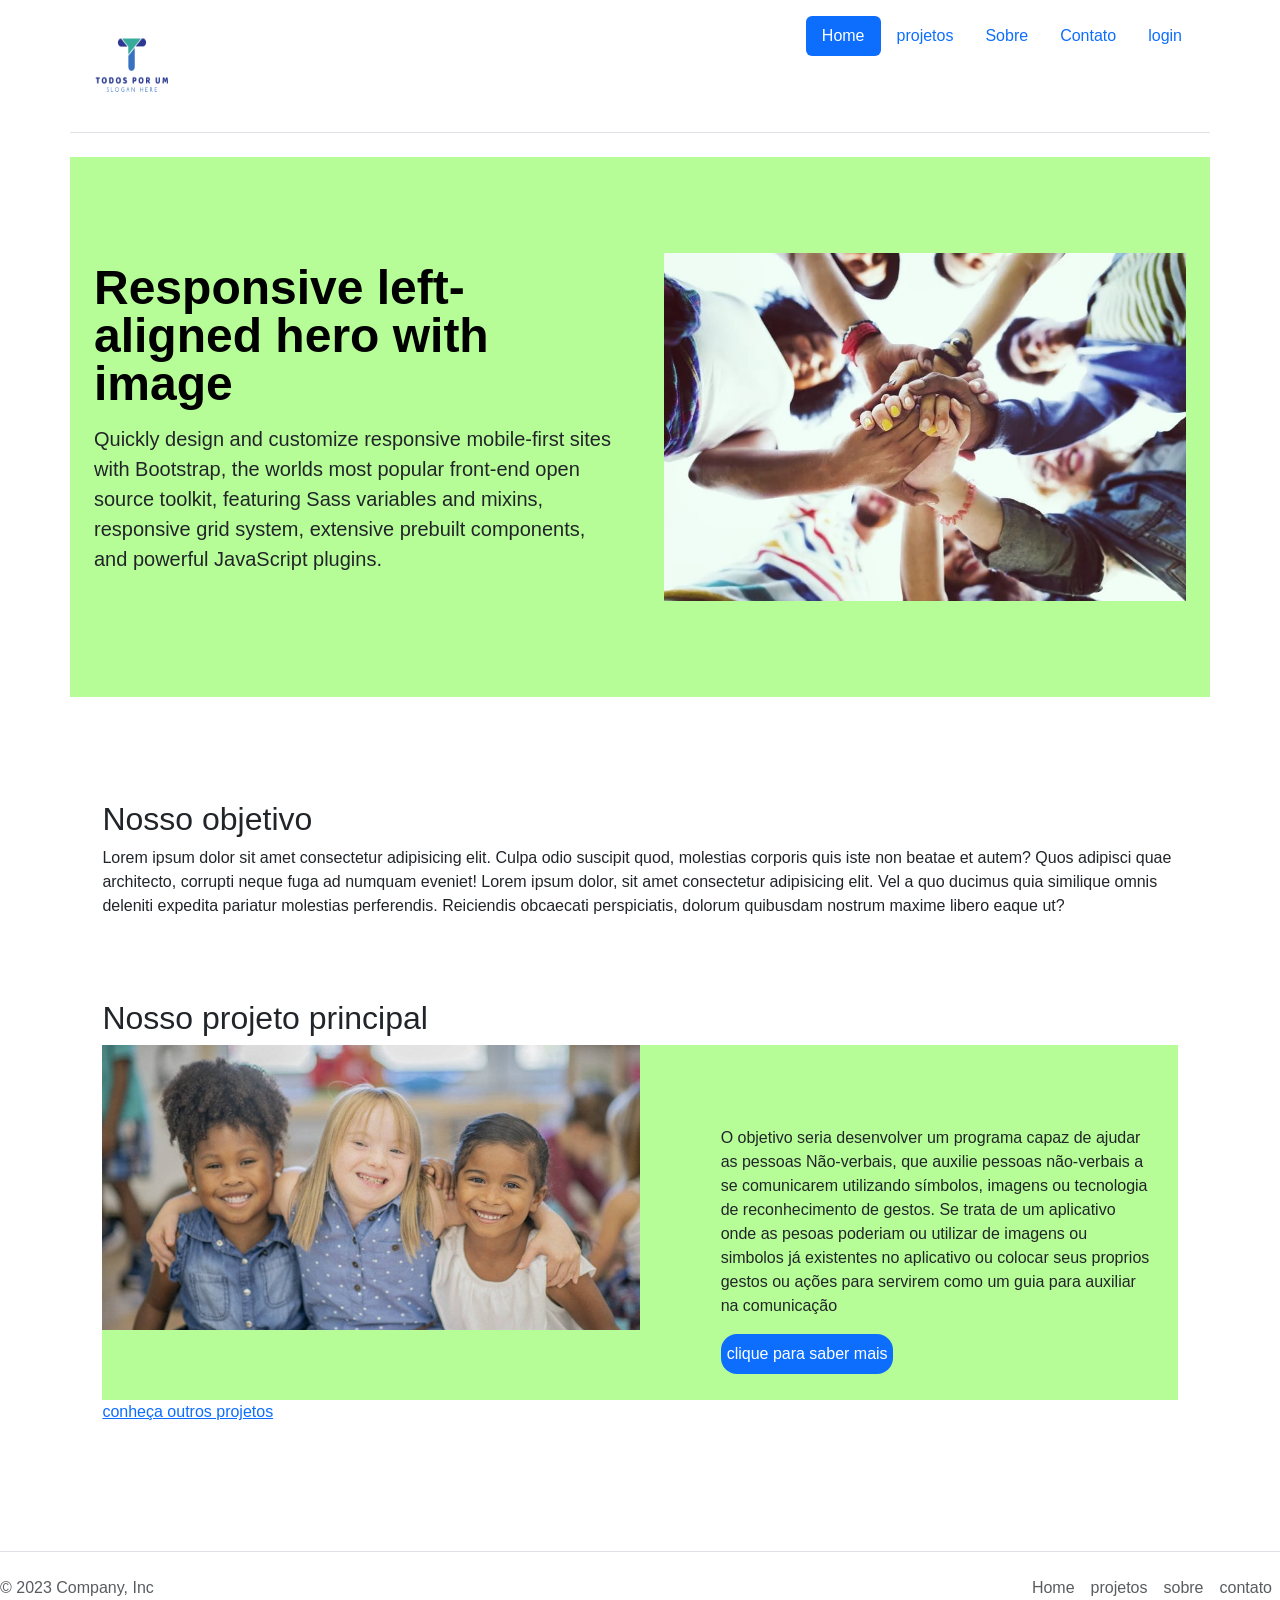
==== index.html @ a006c464 "GitPages" ====
<!DOCTYPE html>
<html lang="pt-br">
<head>
    <meta charset="UTF-8">
    <meta name="viewport" content="width=device-width, initial-scale=1.0">
    <link rel="stylesheet" href="style.css">
    <link href='https://fonts.google.com/specimen/Chivo' rel='stylesheet' type='text/css'>
    <link href="https://cdn.jsdelivr.net/npm/bootstrap@5.3.1/dist/css/bootstrap.min.css" rel="stylesheet" integrity="sha384-4bw+/aepP/YC94hEpVNVgiZdgIC5+VKNBQNGCHeKRQN+PtmoHDEXuppvnDJzQIu9" crossorigin="anonymous">
    <script src="https://cdn.jsdelivr.net/npm/bootstrap@5.3.1/dist/js/bootstrap.bundle.min.js" integrity="sha384-HwwvtgBNo3bZJJLYd8oVXjrBZt8cqVSpeBNS5n7C8IVInixGAoxmnlMuBnhbgrkm" crossorigin="anonymous"></script>
    <title>Document</title>
</head>





<body>
    <nav class=" d-flex flex-wrap justify-content-center py-3 mb-4 border-bottom container">
          <a class="d-flex align-items-center mb-3 mb-md-0 me-md-auto link-body-emphasis text-decoration-none">
            <img src="imagens/logo-search-grid-1x.ico" width="100" height="100" class="d-inline-block align-top" alt="">

          </a>
    
          <ul class="nav nav-pills">
            <li class="nav-item"><a href="#" class="nav-link active" aria-current="page">Home</a></li>
            <li class="nav-item"><a href="projetos.html" class="nav-link">projetos</a></li>
            <li class="nav-item"><a href="sobre.html" class="nav-link">Sobre</a></li>
            <li class="nav-item"><a href="contato.html" class="nav-link">Contato</a></li>
            <li class="nav-item"><a href="login.html" class="nav-link ">login</a></li>
          </ul>
    </nav>







    <header>
      <div id="verde" class="container col-xxl-8 px-4 py-5">
        <div class="row flex-lg-row-reverse align-items-center g-5 py-5">
          <div class="col-10 col-sm-8 col-lg-6">
            <img src="imagens/o-que-e-inclusao-social.jpg" class="d-block mx-lg-auto img-fluid" alt="Bootstrap Themes" width="700" height="500" loading="lazy">
          </div>
          <div class="col-lg-6">
            <h1 class="display-5 fw-bold text-body-emphasis lh-1 mb-3">Responsive left-aligned hero with image</h1>
            <p class="lead">Quickly design and customize responsive mobile-first sites with Bootstrap, the worlds most popular front-end open source toolkit, featuring Sass variables and mixins, responsive grid system, extensive prebuilt components, and powerful JavaScript plugins.</p>
            
          </div>
        </div>
      </div>
    </header>






    <main class="tudo-objetivo">
      <div class="objetivo">
      <h2>Nosso objetivo</h2>
      <p>Lorem ipsum dolor sit amet consectetur adipisicing elit. Culpa odio suscipit quod, molestias corporis quis iste non beatae et autem? Quos adipisci quae architecto, corrupti neque fuga ad numquam eveniet!

        Lorem ipsum dolor, sit amet consectetur adipisicing elit. Vel a quo ducimus quia similique omnis deleniti expedita pariatur molestias perferendis. Reiciendis obcaecati perspiciatis, dolorum quibusdam nostrum maxime libero eaque ut?
      </p>
    </div>


      <h2>Nosso projeto principal</h2>
      <div class="tudo-principal">

        <img src="imagens/por-que-desenvolver-a-inclusao-social-e-um-desafio-para-as-escolas-20191219144530-1.jpg-1.jpg" alt="">
      <div class="texto-principal">
        <p>
          O objetivo seria desenvolver um programa capaz de ajudar as pessoas Não-verbais, que auxilie pessoas não-verbais a se comunicarem utilizando símbolos, imagens ou tecnologia de reconhecimento de gestos.
          Se trata de um aplicativo onde as pesoas poderiam ou utilizar de imagens ou simbolos já existentes no aplicativo ou colocar seus proprios gestos ou ações para servirem como um guia para auxiliar na comunicação</p>
        <form action="paginadeprojeto.html">
          <input type="submit" value="clique para saber mais" />
      </form>
    </div>
    </div>
      <a href="projetos.html">conheça outros projetos</a>
    </main>








    <footer class="d-flex flex-wrap justify-content-between align-items-center py-3 my-4 border-top">
        <p class="col-md-4 mb-0 text-body-secondary">© 2023 Company, Inc</p>

        <ul class="nav col-md-4 justify-content-end">
          <li class="nav-item"><a href="#" class="nav-link px-2 text-body-secondary">Home</a></li>
          <li class="nav-item"><a href="#" class="nav-link px-2 text-body-secondary">projetos</a></li>
          <li class="nav-item"><a href="#" class="nav-link px-2 text-body-secondary">sobre </a></li>
          <li class="nav-item"><a href="#" class="nav-link px-2 text-body-secondary">contato</a></li>
        </ul>
      </footer>
</body>
</html>
---- style.css ----
body{
  
    font-family: 'Chivo', sans-serif !important;
}



.item{
  height: 368px;
  width: 288px;
  display: flex;
  flex-direction: column;
  justify-content: center;
  align-items: center;
  text-align: center;
  background-color: #B7FD97;
  margin: 60px;
}
.item h4{
    font-size: 20px;
}
.projetos{
    display: flex;
    flex-direction: row;
    justify-content: space-around;
    flex-wrap:wrap ;
}


#verde{
  background-color: #B7FD97;
}


.tudo-objetivo{
  padding: 8%;
}

.objetivo{
  margin-bottom: 7.5%;
}

.tudo-principal{
  display: flex;
  flex-direction: row;
  background-color: #B7FD97;
}
.texto-principal{
  display: flex;
  flex-direction: column;
  padding:2.50%;
  margin-left:5% ;
  margin-top: 5%;
}



.tudo-principal img{
  width: 50%;
  height: 50%;
}


.texto-principal input{
  border-radius: 1rem;
  width: 40%;
  height:2.50rem ;
  background-color: #0d6efd;
  color: white;
  border: none;
}



input{
  border-radius: 1rem;
  background-color: #0d6efd;
  color: white;
  border: none;
  margin-bottom: 20px;
  height:2rem ;
}


#enviar{
  margin-bottom: 170px;
}
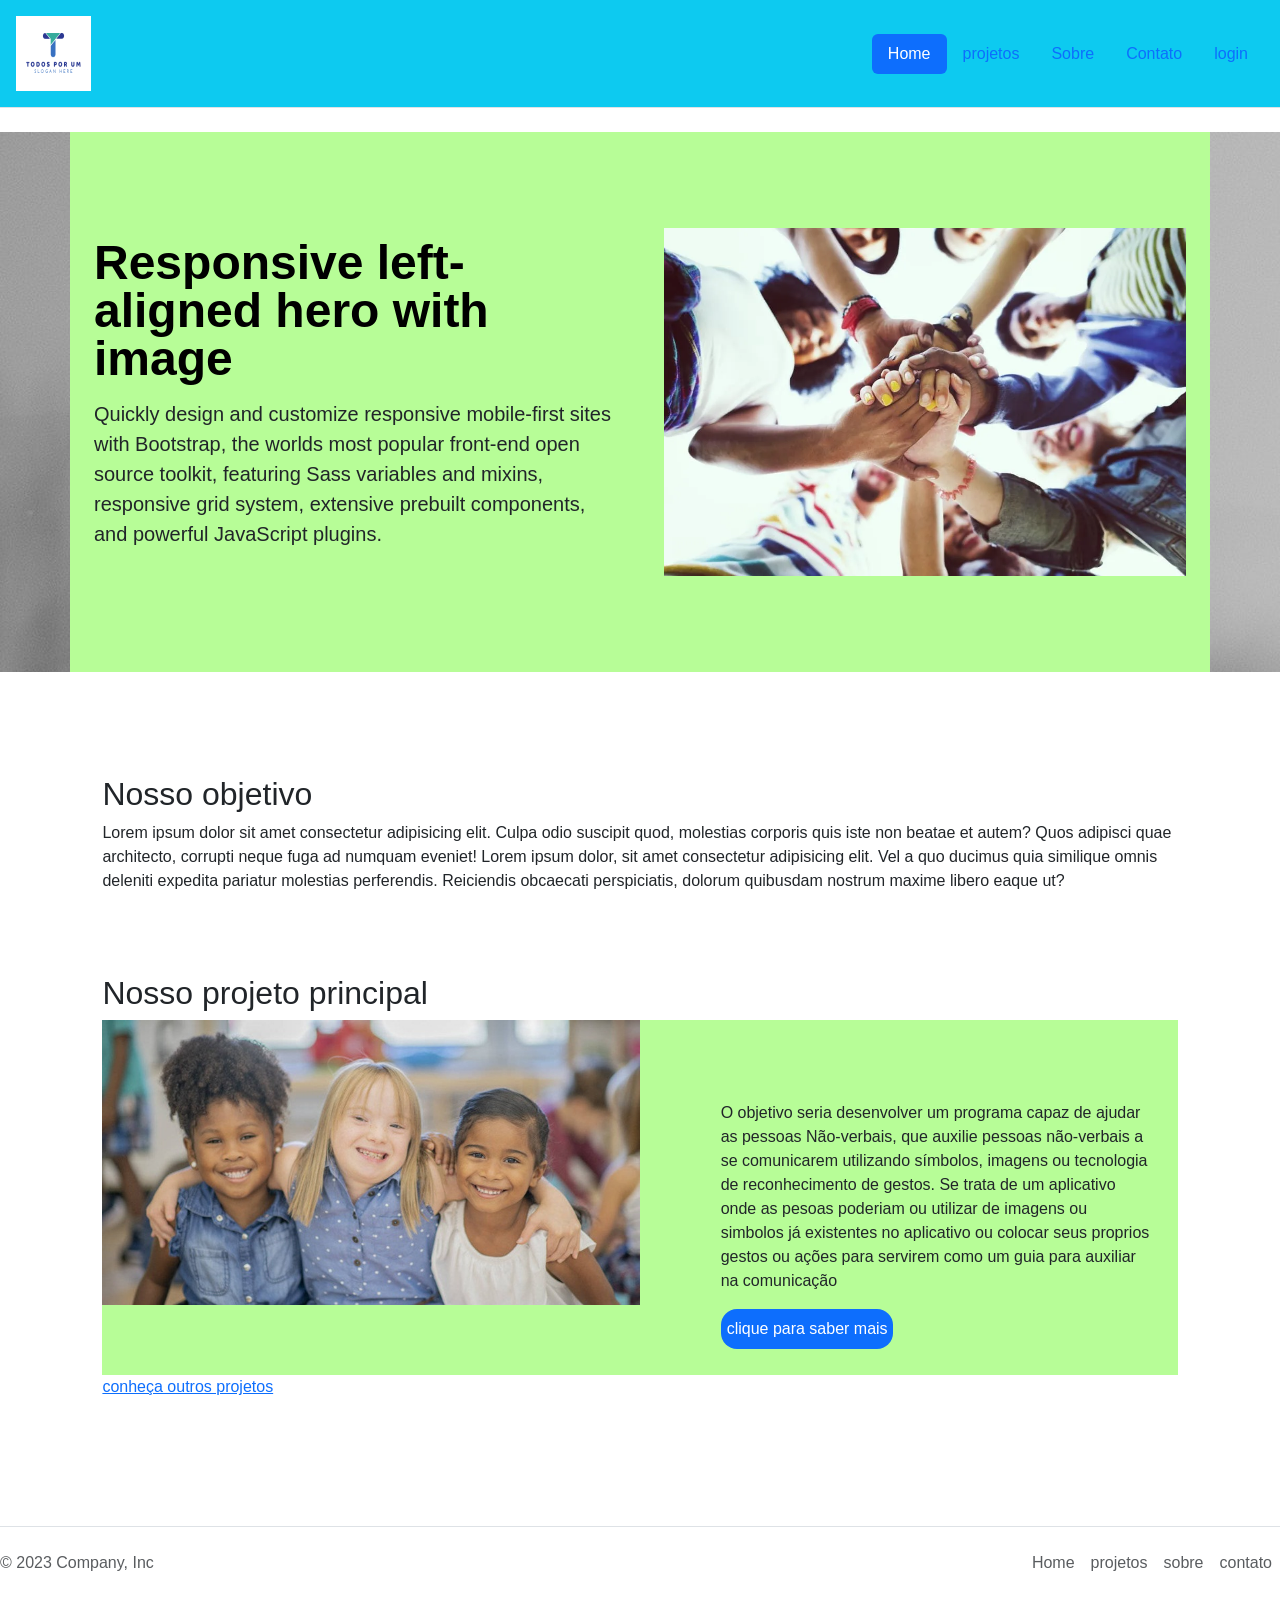
==== commit 7e51a43e: "SiteAt" ====
--- a/index.html
+++ b/index.html
@@ -15,13 +15,13 @@
 
 
 <body>
-    <nav class=" d-flex flex-wrap justify-content-center py-3 mb-4 border-bottom container">
-          <a class="d-flex align-items-center mb-3 mb-md-0 me-md-auto link-body-emphasis text-decoration-none">
-            <img src="imagens/logo-search-grid-1x.ico" width="100" height="100" class="d-inline-block align-top" alt="">
+    <nav class=" navbar-expand d-flex flex-wrap justify-content-center p-3 mb-4 border-bottom bg-info">
+          <a class="d-flex align-items-center mb-3 mb-md-0 me-md-auto">
+            <img src="imagens/logo-search-grid-1x.ico" class="Navbar">
 
           </a>
     
-          <ul class="nav nav-pills">
+          <ul class="nav nav-pills align-items-center ">
             <li class="nav-item"><a href="#" class="nav-link active" aria-current="page">Home</a></li>
             <li class="nav-item"><a href="projetos.html" class="nav-link">projetos</a></li>
             <li class="nav-item"><a href="sobre.html" class="nav-link">Sobre</a></li>
@@ -49,10 +49,10 @@
           </div>
         </div>
       </div>
+
     </header>
 
-
-
+    
 
 
 
--- a/style.css
+++ b/style.css
@@ -3,8 +3,13 @@
     font-family: 'Chivo', sans-serif !important;
 }
 
-
-
+nav img{
+  width: 75px;
+  height: 75px;
+}
+header{
+  background-image: url(imagens/pexels-omar-ramadan-6632429.jpg)
+}
 .item{
   height: 368px;
   width: 288px;
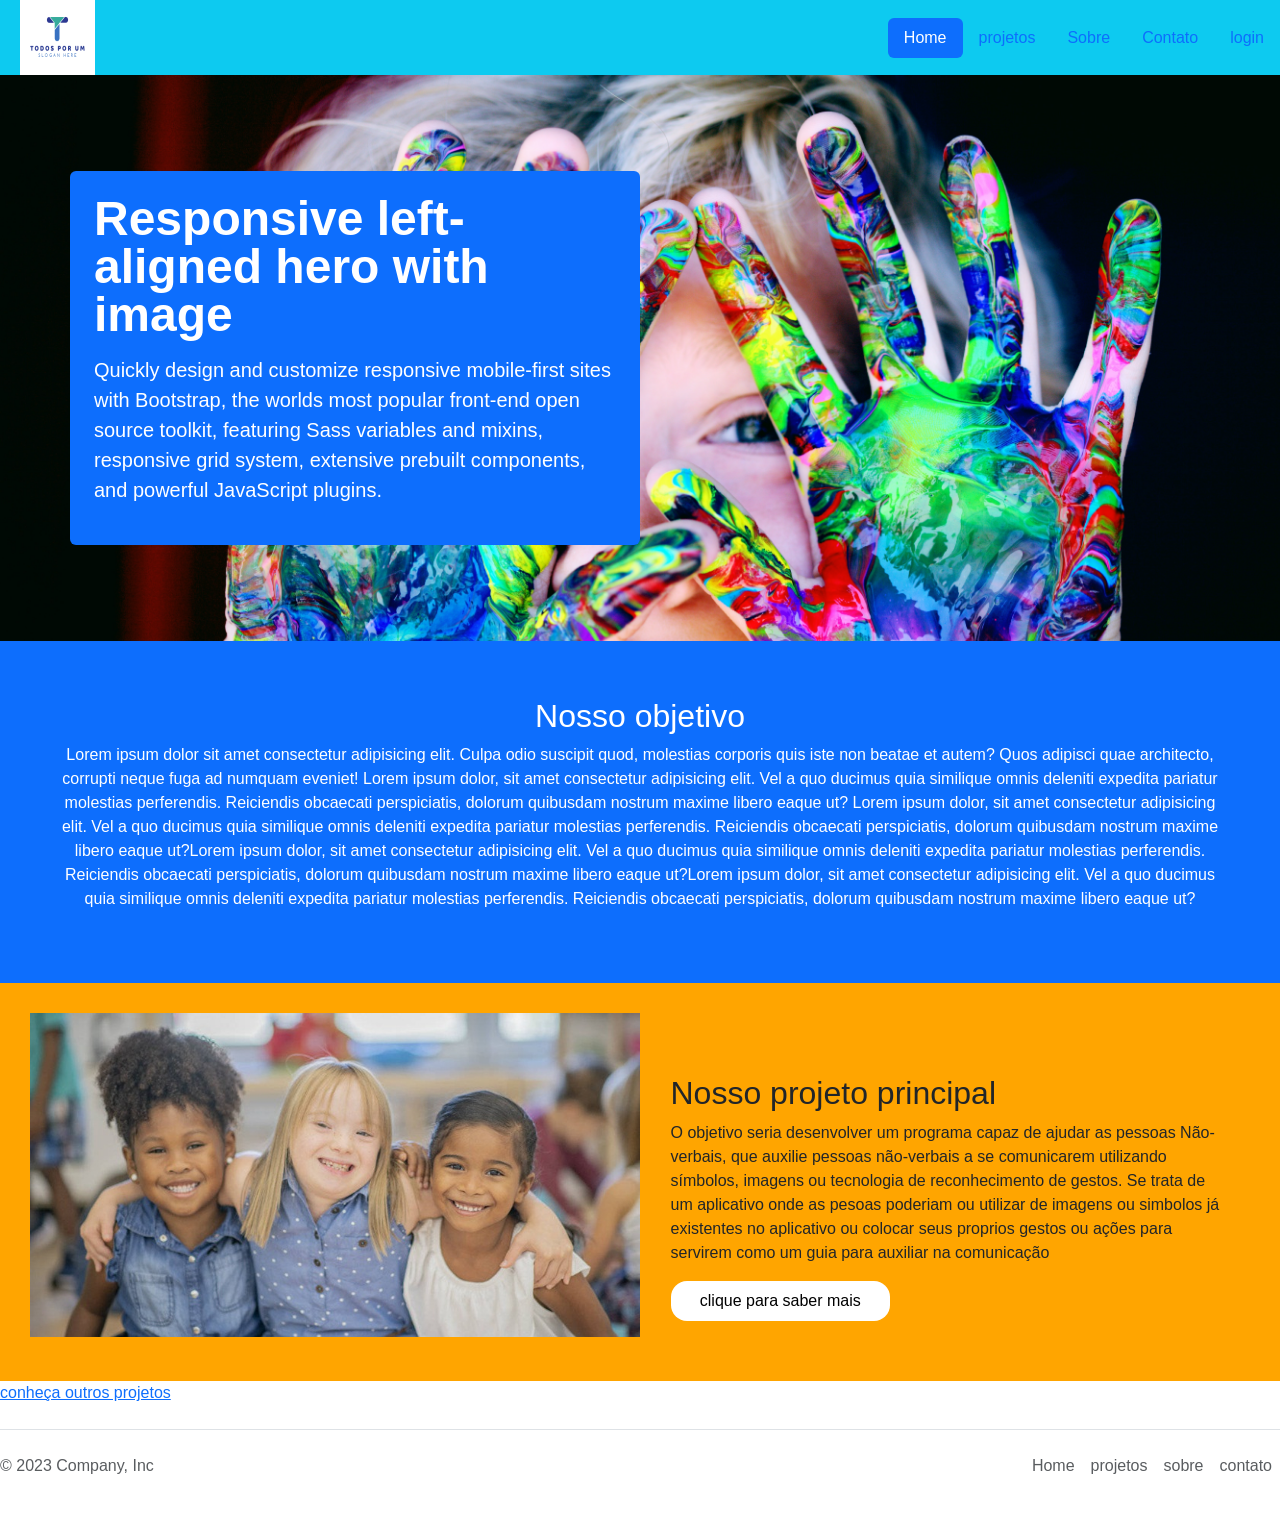
==== commit 839745bf: "SiteAt" ====
--- a/index.html
+++ b/index.html
@@ -7,7 +7,7 @@
     <link href='https://fonts.google.com/specimen/Chivo' rel='stylesheet' type='text/css'>
     <link href="https://cdn.jsdelivr.net/npm/bootstrap@5.3.1/dist/css/bootstrap.min.css" rel="stylesheet" integrity="sha384-4bw+/aepP/YC94hEpVNVgiZdgIC5+VKNBQNGCHeKRQN+PtmoHDEXuppvnDJzQIu9" crossorigin="anonymous">
     <script src="https://cdn.jsdelivr.net/npm/bootstrap@5.3.1/dist/js/bootstrap.bundle.min.js" integrity="sha384-HwwvtgBNo3bZJJLYd8oVXjrBZt8cqVSpeBNS5n7C8IVInixGAoxmnlMuBnhbgrkm" crossorigin="anonymous"></script>
-    <title>Document</title>
+    <title>Todos por Um</title>
 </head>
 
 
@@ -15,8 +15,8 @@
 
 
 <body>
-    <nav class=" navbar-expand d-flex flex-wrap justify-content-center p-3 mb-4 border-bottom bg-info">
-          <a class="d-flex align-items-center mb-3 mb-md-0 me-md-auto">
+    <nav class="d-flex flex-wrap justify-content-center bg-info">
+          <a class="d-flex align-items-center mb-md-0 me-md-auto">
             <img src="imagens/logo-search-grid-1x.ico" class="Navbar">
 
           </a>
@@ -38,13 +38,11 @@
 
     <header>
       <div id="verde" class="container col-xxl-8 px-4 py-5">
-        <div class="row flex-lg-row-reverse align-items-center g-5 py-5">
-          <div class="col-10 col-sm-8 col-lg-6">
-            <img src="imagens/o-que-e-inclusao-social.jpg" class="d-block mx-lg-auto img-fluid" alt="Bootstrap Themes" width="700" height="500" loading="lazy">
-          </div>
-          <div class="col-lg-6">
-            <h1 class="display-5 fw-bold text-body-emphasis lh-1 mb-3">Responsive left-aligned hero with image</h1>
-            <p class="lead">Quickly design and customize responsive mobile-first sites with Bootstrap, the worlds most popular front-end open source toolkit, featuring Sass variables and mixins, responsive grid system, extensive prebuilt components, and powerful JavaScript plugins.</p>
+        <div class="row flex-lg-row align-items-center g-5 py-5">
+        
+          <div class="col-lg-6 p-4 bg-primary rounded ">
+            <h1 class="display-5 fw-bold lh-1 mb-3 text-white">Responsive left-aligned hero with image</h1>
+            <p class="lead text-white">Quickly design and customize responsive mobile-first sites with Bootstrap, the worlds most popular front-end open source toolkit, featuring Sass variables and mixins, responsive grid system, extensive prebuilt components, and powerful JavaScript plugins.</p>
             
           </div>
         </div>
@@ -57,20 +55,25 @@
 
 
     <main class="tudo-objetivo">
-      <div class="objetivo">
+     
+      <div class=" content-box d-block p-2 bg-primary text-white">
+        <div class="p-5 text-center">
       <h2>Nosso objetivo</h2>
       <p>Lorem ipsum dolor sit amet consectetur adipisicing elit. Culpa odio suscipit quod, molestias corporis quis iste non beatae et autem? Quos adipisci quae architecto, corrupti neque fuga ad numquam eveniet!
-
         Lorem ipsum dolor, sit amet consectetur adipisicing elit. Vel a quo ducimus quia similique omnis deleniti expedita pariatur molestias perferendis. Reiciendis obcaecati perspiciatis, dolorum quibusdam nostrum maxime libero eaque ut?
+        Lorem ipsum dolor, sit amet consectetur adipisicing elit. Vel a quo ducimus quia similique omnis deleniti expedita pariatur molestias perferendis. Reiciendis obcaecati perspiciatis, dolorum quibusdam nostrum maxime libero eaque ut?Lorem ipsum dolor, sit amet consectetur adipisicing elit. Vel a quo ducimus quia similique omnis deleniti expedita pariatur molestias perferendis. Reiciendis obcaecati perspiciatis, dolorum quibusdam nostrum maxime libero eaque ut?Lorem ipsum dolor, sit amet consectetur adipisicing elit. Vel a quo ducimus quia similique omnis deleniti expedita pariatur molestias perferendis. Reiciendis obcaecati perspiciatis, dolorum quibusdam nostrum maxime libero eaque ut?
       </p>
     </div>
+    </div>
+ 
 
-
-      <h2>Nosso projeto principal</h2>
+<div>
+      
       <div class="tudo-principal">
 
         <img src="imagens/por-que-desenvolver-a-inclusao-social-e-um-desafio-para-as-escolas-20191219144530-1.jpg-1.jpg" alt="">
       <div class="texto-principal">
+        <h2>Nosso projeto principal</h2>
         <p>
           O objetivo seria desenvolver um programa capaz de ajudar as pessoas Não-verbais, que auxilie pessoas não-verbais a se comunicarem utilizando símbolos, imagens ou tecnologia de reconhecimento de gestos.
           Se trata de um aplicativo onde as pesoas poderiam ou utilizar de imagens ou simbolos já existentes no aplicativo ou colocar seus proprios gestos ou ações para servirem como um guia para auxiliar na comunicação</p>
@@ -80,6 +83,7 @@
     </div>
     </div>
       <a href="projetos.html">conheça outros projetos</a>
+    </div>
     </main>
 
 
--- a/style.css
+++ b/style.css
@@ -1,6 +1,12 @@
+html{
+  scroll-behavior:smooth;
+  position: relative;
+}
+
+
 body{
-  
     font-family: 'Chivo', sans-serif !important;
+    height: 100%;
 }
 
 nav img{
@@ -8,7 +14,14 @@
   height: 75px;
 }
 header{
-  background-image: url(imagens/pexels-omar-ramadan-6632429.jpg)
+  background-attachment: fixed;
+  background-size:cover;
+  background-image: url(imagens/pexels-alexander-grey-1148998.jpg)
+  
+}
+
+.Navbar{
+  margin-left: 20px;
 }
 .item{
   height: 368px;
@@ -18,7 +31,6 @@
   justify-content: center;
   align-items: center;
   text-align: center;
-  background-color: #B7FD97;
   margin: 60px;
 }
 .item h4{
@@ -31,31 +43,22 @@
     flex-wrap:wrap ;
 }
 
-
-#verde{
-  background-color: #B7FD97;
+.tudo-objetivo{
+  width: 100%;
 }
 
 
-.tudo-objetivo{
-  padding: 8%;
-}
-
-.objetivo{
-  margin-bottom: 7.5%;
-}
-
 .tudo-principal{
-  display: flex;
+  padding: 30px;
+  display: flex;    
   flex-direction: row;
-  background-color: #B7FD97;
+  background-color: orange;
 }
 .texto-principal{
   display: flex;
   flex-direction: column;
   padding:2.50%;
-  margin-left:5% ;
-  margin-top: 5%;
+  margin-top: 2.50%;
 }
 
 
@@ -70,8 +73,8 @@
   border-radius: 1rem;
   width: 40%;
   height:2.50rem ;
-  background-color: #0d6efd;
-  color: white;
+  background-color: white;
+  color: black;
   border: none;
 }
 
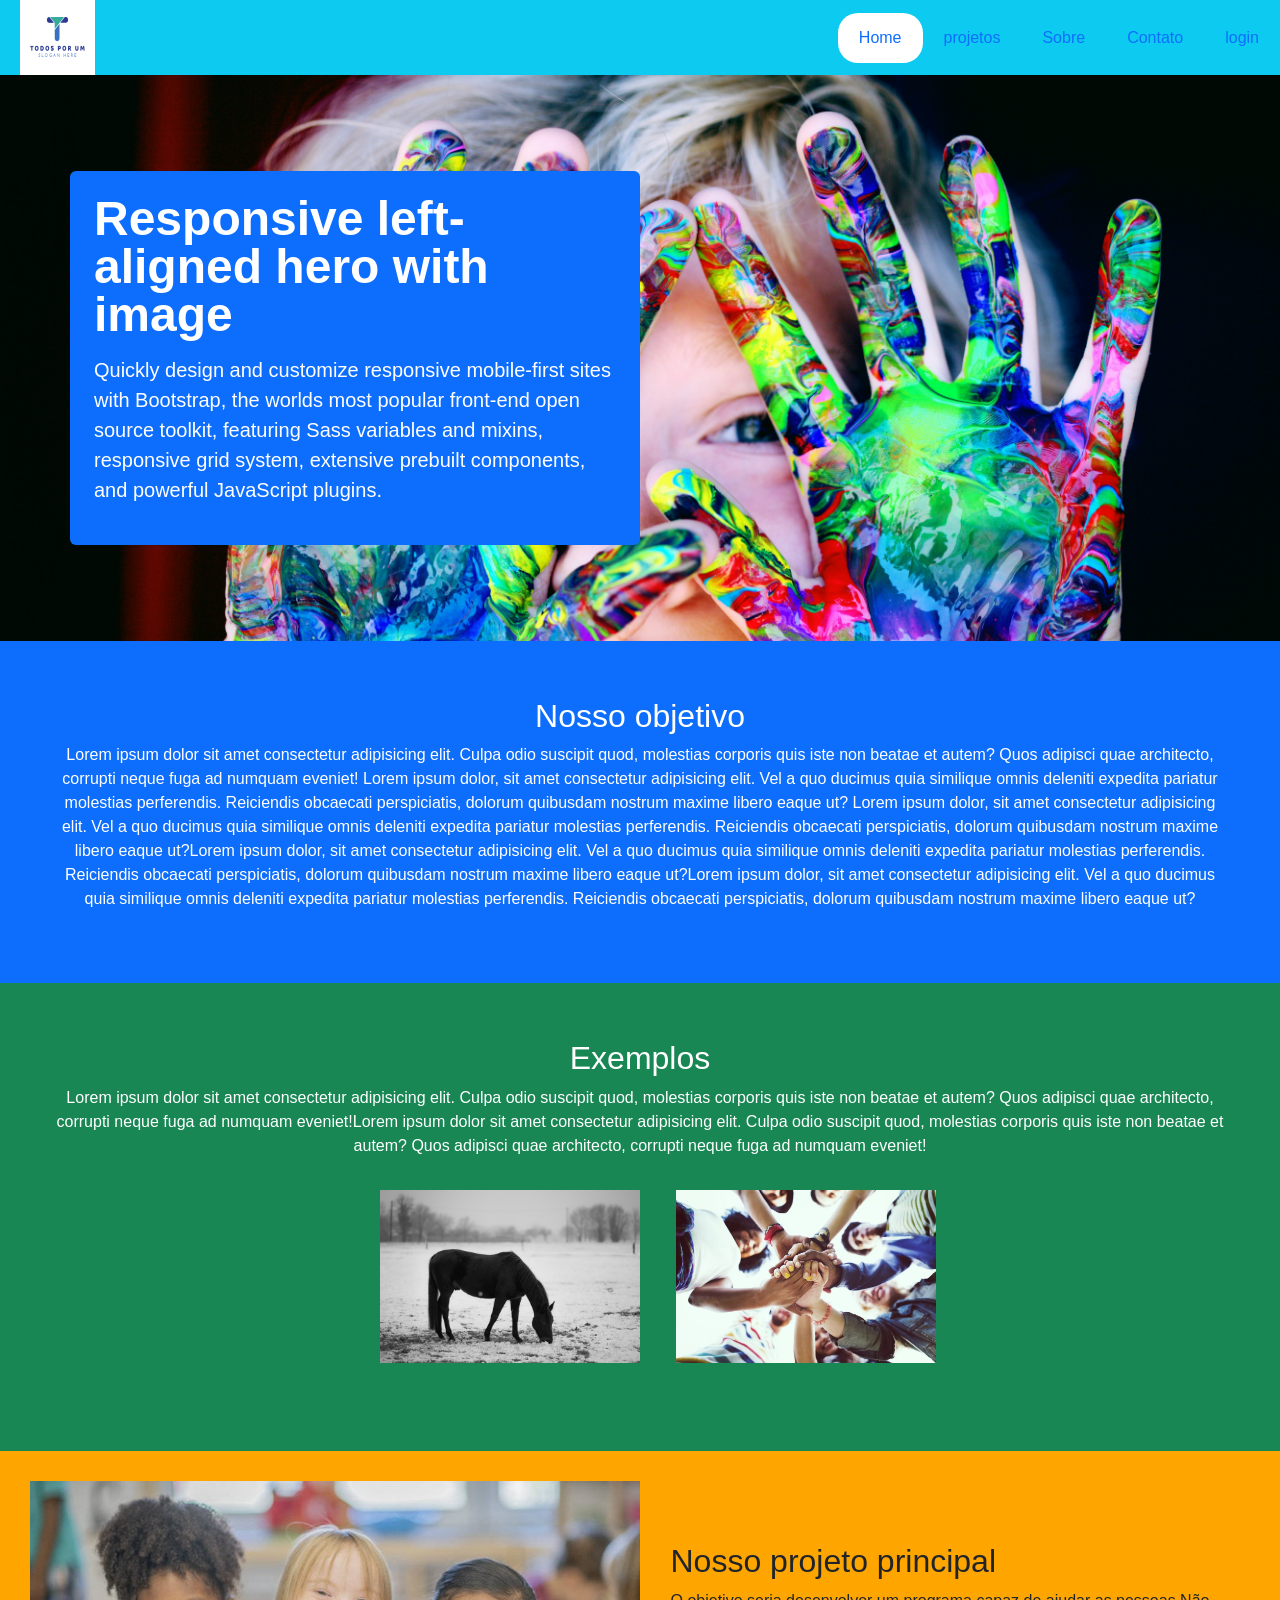
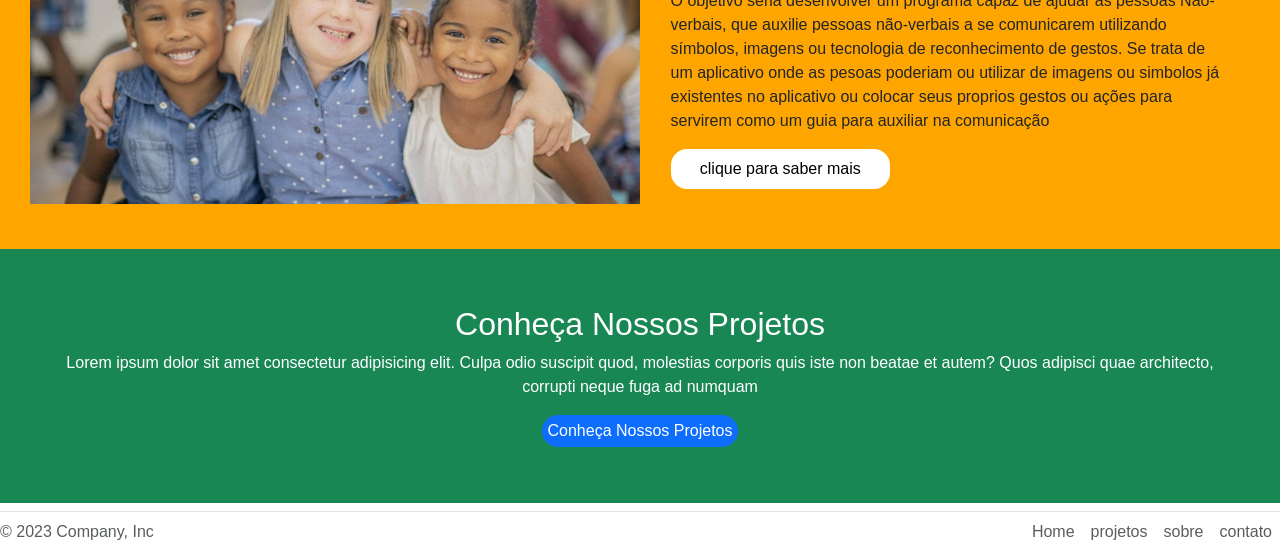
==== commit 303a60d1: "SiteAT" ====
--- a/index.html
+++ b/index.html
@@ -21,12 +21,12 @@
 
           </a>
     
-          <ul class="nav nav-pills align-items-center ">
-            <li class="nav-item"><a href="#" class="nav-link active" aria-current="page">Home</a></li>
-            <li class="nav-item"><a href="projetos.html" class="nav-link">projetos</a></li>
-            <li class="nav-item"><a href="sobre.html" class="nav-link">Sobre</a></li>
-            <li class="nav-item"><a href="contato.html" class="nav-link">Contato</a></li>
-            <li class="nav-item"><a href="login.html" class="nav-link ">login</a></li>
+          <ul class="nav align-items-center ">
+            <li class="nav-item1"><a href="#" class="nav-link active" aria-current="page">Home</a></li>
+            <li class="nav-item2"><a href="projetos.html" class="nav-link">projetos</a></li>
+            <li class="nav-item3"><a href="sobre.html" class="nav-link">Sobre</a></li>
+            <li class="nav-item4"><a href="contato.html" class="nav-link">Contato</a></li>
+            <li class="nav-item5"><a href="login.html" class="nav-link ">login</a></li>
           </ul>
     </nav>
 
@@ -65,6 +65,22 @@
       </p>
     </div>
     </div>
+
+    <main class="tudo-objetivo">
+     
+      <div class=" content-box d-block p-2 bg-success text-white">
+        <div class="p-5 text-center">
+      <h2>Exemplos</h2>
+      <p>Lorem ipsum dolor sit amet consectetur adipisicing elit. Culpa odio suscipit quod, molestias corporis quis iste non beatae et autem? Quos adipisci quae architecto, corrupti neque fuga ad numquam eveniet!Lorem ipsum dolor sit amet consectetur adipisicing elit. Culpa odio suscipit quod, molestias corporis quis iste non beatae et autem? Quos adipisci quae architecto, corrupti neque fuga ad numquam eveniet!
+        <div>
+        <img src="imagens/pexels-rdne-stock-project-10029297.jpg" class="w-25 p-3" alt="">
+        <img src="imagens/pexels-omar-ramadan-6632429.jpg" class="w-25 p-3" alt="">
+        <img src="imagens/o-que-e-inclusao-social.jpg" class="w-25 p-3" alt="">
+      </div>
+        
+      </p>
+    </div>
+    </div>
  
 
 <div>
@@ -82,7 +98,15 @@
       </form>
     </div>
     </div>
-      <a href="projetos.html">conheça outros projetos</a>
+    
+      <div class=" content-box d-block p-2 bg-success text-white">
+        <div class="p-5 text-center">
+      <h2>Conheça Nossos Projetos</h2>
+      <p>Lorem ipsum dolor sit amet consectetur adipisicing elit. Culpa odio suscipit quod, molestias corporis quis iste non beatae et autem? Quos adipisci quae architecto, corrupti neque fuga ad numquam 
+        
+        <form action="projetos.html">
+          <input type="submit" value="Conheça Nossos Projetos" />
+      </form>
     </div>
     </main>
 
@@ -93,7 +117,7 @@
 
 
 
-    <footer class="d-flex flex-wrap justify-content-between align-items-center py-3 my-4 border-top">
+    <footer class="d-flex flex-wrap justify-content-between align-items-center my-2 border-top">
         <p class="col-md-4 mb-0 text-body-secondary">© 2023 Company, Inc</p>
 
         <ul class="nav col-md-4 justify-content-end">
--- a/style.css
+++ b/style.css
@@ -8,6 +8,7 @@
     font-family: 'Chivo', sans-serif !important;
     height: 100%;
 }
+
 
 nav img{
   width: 75px;
@@ -61,7 +62,31 @@
   margin-top: 2.50%;
 }
 
+.nav-item1{
+background-color: white;
+border-radius: 20px;
+padding: 5px;
+}
+.nav-item2{
 
+  border-radius: 20px;
+  padding: 5px;
+  }
+  .nav-item3{
+   
+    border-radius: 20px;
+    padding: 5px;
+    }
+    .nav-item4{
+  
+      border-radius: 20px;
+      padding: 5px;
+      }
+      .nav-item5{
+    
+        border-radius: 20px;
+        padding: 5px;
+        }
 
 .tudo-principal img{
   width: 50%;
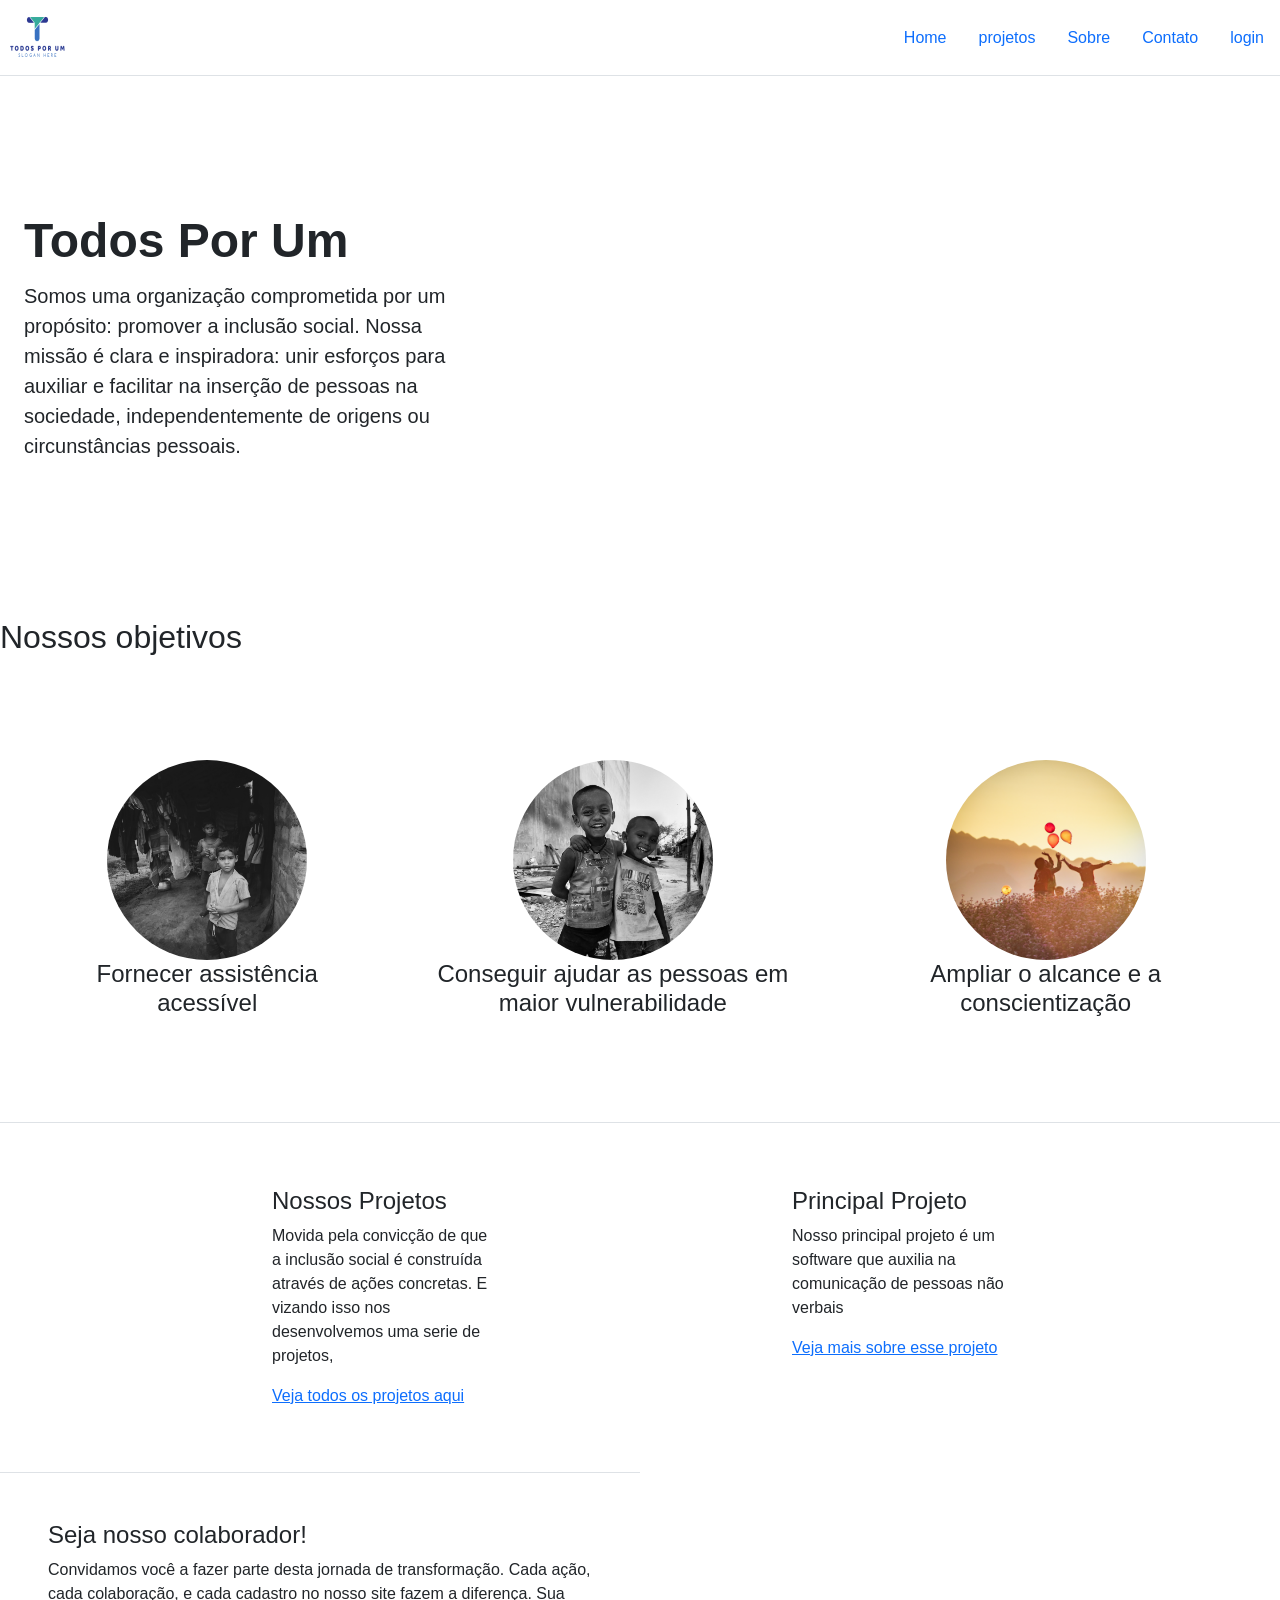
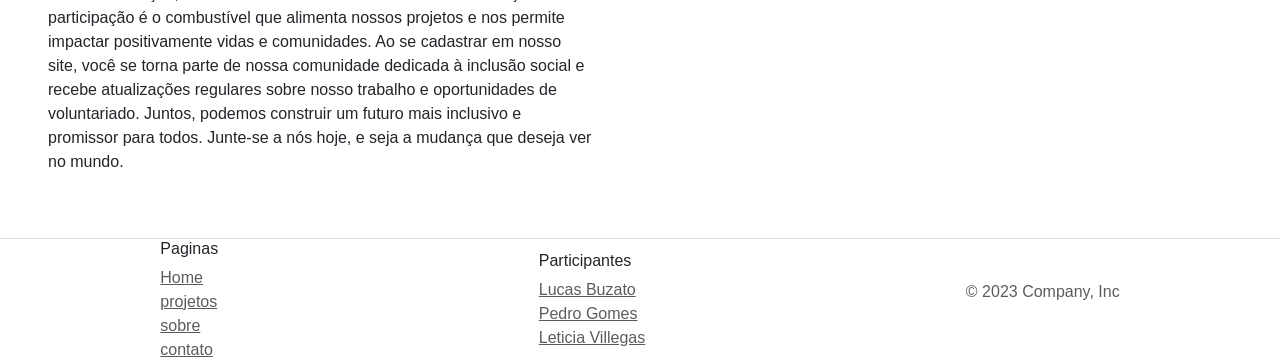
==== commit 862aa01e: "SiteAt" ====
--- a/index.html
+++ b/index.html
@@ -15,20 +15,20 @@
 
 
 <body>
-    <nav class="d-flex flex-wrap justify-content-center bg-info">
-          <a class="d-flex align-items-center mb-md-0 me-md-auto">
-            <img src="imagens/logo-search-grid-1x.ico" class="Navbar">
+  <nav class=" d-flex flex-wrap justify-content-center align-items-center border-bottom">
+    <a class="d-flex align-items-center mb-3 mb-md-0 me-md-auto">
+      <img src="imagens/logo-search-grid-1x.ico" class="d-inline-block align-top" alt="">
 
-          </a>
-    
-          <ul class="nav align-items-center ">
-            <li class="nav-item1"><a href="#" class="nav-link active" aria-current="page">Home</a></li>
-            <li class="nav-item2"><a href="projetos.html" class="nav-link">projetos</a></li>
-            <li class="nav-item3"><a href="sobre.html" class="nav-link">Sobre</a></li>
-            <li class="nav-item4"><a href="contato.html" class="nav-link">Contato</a></li>
-            <li class="nav-item5"><a href="login.html" class="nav-link ">login</a></li>
-          </ul>
-    </nav>
+    </a>
+
+    <ul class="nav ">
+      <li class="nav-item"><a href="#" class="nav-link" aria-current="page">Home</a></li>
+      <li class="nav-item"><a href="projetos.html" class="nav-link">projetos</a></li>
+      <li class="nav-item"><a href="sobre.html" class="nav-link">Sobre</a></li>
+      <li class="nav-item"><a href="contato.html" class="nav-link">Contato</a></li>
+      <li class="nav-item"><a href="login.html" class="nav-link active">login</a></li>
+    </ul>
+</nav>
 
 
 
@@ -37,14 +37,17 @@
 
 
     <header>
-      <div id="verde" class="container col-xxl-8 px-4 py-5">
+      <div id="verde" class=" col-xxl-8 px-4 py-5">
         <div class="row flex-lg-row align-items-center g-5 py-5">
         
-          <div class="col-lg-6 p-4 bg-primary rounded ">
-            <h1 class="display-5 fw-bold lh-1 mb-3 text-white">Responsive left-aligned hero with image</h1>
-            <p class="lead text-white">Quickly design and customize responsive mobile-first sites with Bootstrap, the worlds most popular front-end open source toolkit, featuring Sass variables and mixins, responsive grid system, extensive prebuilt components, and powerful JavaScript plugins.</p>
+          <div class="col-lg-6 p-4 text-dark ">
+            <h1 class="display-5 fw-bold lh-1 mb-3 ">Todos Por Um</h1>
+            <p class="lead w-75 ">Somos uma organização comprometida por um propósito: 
+              promover a inclusão social. Nossa missão é clara e inspiradora: unir esforços para auxiliar e facilitar na inserção de pessoas na sociedade, independentemente de origens ou circunstâncias pessoais.</p>
+   
             
           </div>
+          <img src="imagens/pexels-rdne-stock-project-10029297.jpg" alt="">
         </div>
       </div>
 
@@ -55,58 +58,48 @@
 
 
     <main class="tudo-objetivo">
-     
-      <div class=" content-box d-block p-2 bg-primary text-white">
-        <div class="p-5 text-center">
-      <h2>Nosso objetivo</h2>
-      <p>Lorem ipsum dolor sit amet consectetur adipisicing elit. Culpa odio suscipit quod, molestias corporis quis iste non beatae et autem? Quos adipisci quae architecto, corrupti neque fuga ad numquam eveniet!
-        Lorem ipsum dolor, sit amet consectetur adipisicing elit. Vel a quo ducimus quia similique omnis deleniti expedita pariatur molestias perferendis. Reiciendis obcaecati perspiciatis, dolorum quibusdam nostrum maxime libero eaque ut?
-        Lorem ipsum dolor, sit amet consectetur adipisicing elit. Vel a quo ducimus quia similique omnis deleniti expedita pariatur molestias perferendis. Reiciendis obcaecati perspiciatis, dolorum quibusdam nostrum maxime libero eaque ut?Lorem ipsum dolor, sit amet consectetur adipisicing elit. Vel a quo ducimus quia similique omnis deleniti expedita pariatur molestias perferendis. Reiciendis obcaecati perspiciatis, dolorum quibusdam nostrum maxime libero eaque ut?Lorem ipsum dolor, sit amet consectetur adipisicing elit. Vel a quo ducimus quia similique omnis deleniti expedita pariatur molestias perferendis. Reiciendis obcaecati perspiciatis, dolorum quibusdam nostrum maxime libero eaque ut?
-      </p>
-    </div>
-    </div>
+      <h2>Nossos objetivos</h2>
+      <div class="d-flex justify-content-around p-5 text-center">
+      <div class="p-5">
+        <img src="imagens/pexels-mohammad-sameer-13115817.jpg"  alt="">
+        <h4>Fornecer assistência  acessível</h4>
+      </div>
+        <div class="p-5">
+        <img src="imagens/pexels-sahil-gupta-12244555.jpg" alt="">
+        <h4>Conseguir ajudar as pessoas em maior vulnerabilidade</h4>
+      </div>
+        <div class="p-5">
+        <img src="imagens/pexels-duc-nguyen-18262758.jpg"  alt="">
+        <h4>Ampliar o alcance e a conscientização</h4>
+      </div>
+  </div>
+</div>
+        
 
-    <main class="tudo-objetivo">
-     
-      <div class=" content-box d-block p-2 bg-success text-white">
-        <div class="p-5 text-center">
-      <h2>Exemplos</h2>
-      <p>Lorem ipsum dolor sit amet consectetur adipisicing elit. Culpa odio suscipit quod, molestias corporis quis iste non beatae et autem? Quos adipisci quae architecto, corrupti neque fuga ad numquam eveniet!Lorem ipsum dolor sit amet consectetur adipisicing elit. Culpa odio suscipit quod, molestias corporis quis iste non beatae et autem? Quos adipisci quae architecto, corrupti neque fuga ad numquam eveniet!
-        <div>
-        <img src="imagens/pexels-rdne-stock-project-10029297.jpg" class="w-25 p-3" alt="">
-        <img src="imagens/pexels-omar-ramadan-6632429.jpg" class="w-25 p-3" alt="">
-        <img src="imagens/o-que-e-inclusao-social.jpg" class="w-25 p-3" alt="">
-      </div>
-        
-      </p>
-    </div>
-    </div>
- 
 
-<div>
+
+<div class="d-flex d-row justify-content-evenly border-top p-3">
+  <div class=" flex-column w-25 p-5">
+    <h4>Nossos Projetos</h4>
+    <p>Movida pela convicção de que a inclusão social é construída através de ações concretas. E vizando isso nos desenvolvemos uma serie de projetos, </p>
+    <a href="projetos.html">Veja todos os projetos aqui</a> 
+  </div>
+  <div class=" flex-column w-25 p-5">
+    <h4>Principal Projeto </h4>
+    <p>Nosso principal projeto é um software que auxilia na comunicação de pessoas não verbais</p>
+    <a href="">Veja  mais sobre esse projeto</a>
+  </div>
+</div>
+
+
+
+
+<div class="w-50 text-start border-top p-5">
+  <h4>Seja nosso colaborador!</h4>
+  <p>Convidamos você a fazer parte desta jornada de transformação. Cada ação, cada colaboração, e cada cadastro no nosso site fazem a diferença. Sua participação é o combustível que alimenta nossos projetos e nos permite impactar positivamente vidas e comunidades. Ao se cadastrar em nosso site, você se torna parte de nossa comunidade dedicada à inclusão social e recebe atualizações regulares sobre nosso trabalho e oportunidades de voluntariado. Juntos, podemos construir um futuro mais inclusivo e promissor para todos. Junte-se a nós hoje, e seja a mudança que deseja ver no mundo.</p>
+</div>
       
-      <div class="tudo-principal">
-
-        <img src="imagens/por-que-desenvolver-a-inclusao-social-e-um-desafio-para-as-escolas-20191219144530-1.jpg-1.jpg" alt="">
-      <div class="texto-principal">
-        <h2>Nosso projeto principal</h2>
-        <p>
-          O objetivo seria desenvolver um programa capaz de ajudar as pessoas Não-verbais, que auxilie pessoas não-verbais a se comunicarem utilizando símbolos, imagens ou tecnologia de reconhecimento de gestos.
-          Se trata de um aplicativo onde as pesoas poderiam ou utilizar de imagens ou simbolos já existentes no aplicativo ou colocar seus proprios gestos ou ações para servirem como um guia para auxiliar na comunicação</p>
-        <form action="paginadeprojeto.html">
-          <input type="submit" value="clique para saber mais" />
-      </form>
-    </div>
-    </div>
-    
-      <div class=" content-box d-block p-2 bg-success text-white">
-        <div class="p-5 text-center">
-      <h2>Conheça Nossos Projetos</h2>
-      <p>Lorem ipsum dolor sit amet consectetur adipisicing elit. Culpa odio suscipit quod, molestias corporis quis iste non beatae et autem? Quos adipisci quae architecto, corrupti neque fuga ad numquam 
-        
-        <form action="projetos.html">
-          <input type="submit" value="Conheça Nossos Projetos" />
-      </form>
+      
     </div>
     </main>
 
@@ -117,15 +110,24 @@
 
 
 
-    <footer class="d-flex flex-wrap justify-content-between align-items-center my-2 border-top">
-        <p class="col-md-4 mb-0 text-body-secondary">© 2023 Company, Inc</p>
+    <footer class="d-flex flex-row justify-content-around align-items-center border-top ml-1">
+    
+      <ul class="nav flex-column">
+        <h6>Paginas</h6>
+        <li class="nav-item"><a href="#" class="text-body-secondary">Home</a></li>
+        <li class="nav-item"><a href="#" class="text-body-secondary">projetos</a></li>
+        <li class="nav-item"><a href="#" class="text-body-secondary">sobre </a></li>
+        <li class="nav-item"><a href="#" class="text-body-secondary">contato</a></li>
 
-        <ul class="nav col-md-4 justify-content-end">
-          <li class="nav-item"><a href="#" class="nav-link px-2 text-body-secondary">Home</a></li>
-          <li class="nav-item"><a href="#" class="nav-link px-2 text-body-secondary">projetos</a></li>
-          <li class="nav-item"><a href="#" class="nav-link px-2 text-body-secondary">sobre </a></li>
-          <li class="nav-item"><a href="#" class="nav-link px-2 text-body-secondary">contato</a></li>
-        </ul>
-      </footer>
+      </ul>
+      <ul class="nav flex-column">
+        <h6>Participantes</h6>
+        <li class="nav-item"><a href="#" class="text-body-secondary">Lucas Buzato</a></li>
+        <li class="nav-item"><a href="#" class="text-body-secondary">Pedro Gomes</a></li>
+        <li class="nav-item"><a href="#" class="text-body-secondary">Leticia Villegas </a></li>
+
+      </ul>
+      <p class=" text-body-secondary">© 2023 Company, Inc</p>
+    </footer>
 </body>
 </html>
--- a/style.css
+++ b/style.css
@@ -7,6 +7,7 @@
 body{
     font-family: 'Chivo', sans-serif !important;
     height: 100%;
+    width: 100%;
 }
 
 
@@ -14,11 +15,10 @@
   width: 75px;
   height: 75px;
 }
-header{
-  background-attachment: fixed;
-  background-size:cover;
-  background-image: url(imagens/pexels-alexander-grey-1148998.jpg)
-  
+nav{
+  width: 100%;
+  background-color: rgba(255, 255, 255, 0.801);
+
 }
 
 .Navbar{
@@ -46,21 +46,14 @@
 
 .tudo-objetivo{
   width: 100%;
+
+}
+.tudo-objetivo img{
+  border-radius: 100%;
+  width: 200px;
+  height: 200;
 }
 
-
-.tudo-principal{
-  padding: 30px;
-  display: flex;    
-  flex-direction: row;
-  background-color: orange;
-}
-.texto-principal{
-  display: flex;
-  flex-direction: column;
-  padding:2.50%;
-  margin-top: 2.50%;
-}
 
 .nav-item1{
 background-color: white;
@@ -88,33 +81,29 @@
         padding: 5px;
         }
 
-.tudo-principal img{
-  width: 50%;
-  height: 50%;
+#verde img{
+  width: auto;
+  height: 350px;
 }
 
-
-.texto-principal input{
-  border-radius: 1rem;
-  width: 40%;
-  height:2.50rem ;
-  background-color: white;
-  color: black;
-  border: none;
+.mensagem{
+  margin-left: 15%;
+  margin-right: 13%;
 }
 
+.mensagem button{
+  margin-top: 20px;
+  margin-bottom: 20px;
+  background-color: #555756;
+    color: white;
+    border: none;
+    padding: 10px 20px;
+    cursor: pointer;
 
-
-input{
-  border-radius: 1rem;
-  background-color: #0d6efd;
-  color: white;
-  border: none;
-  margin-bottom: 20px;
-  height:2rem ;
 }
 
-
-#enviar{
-  margin-bottom: 170px;
+.contatos{
+  background-color: #E4F2FF;
+  margin-left: 340px;
+  margin-right: 340px;
 }
